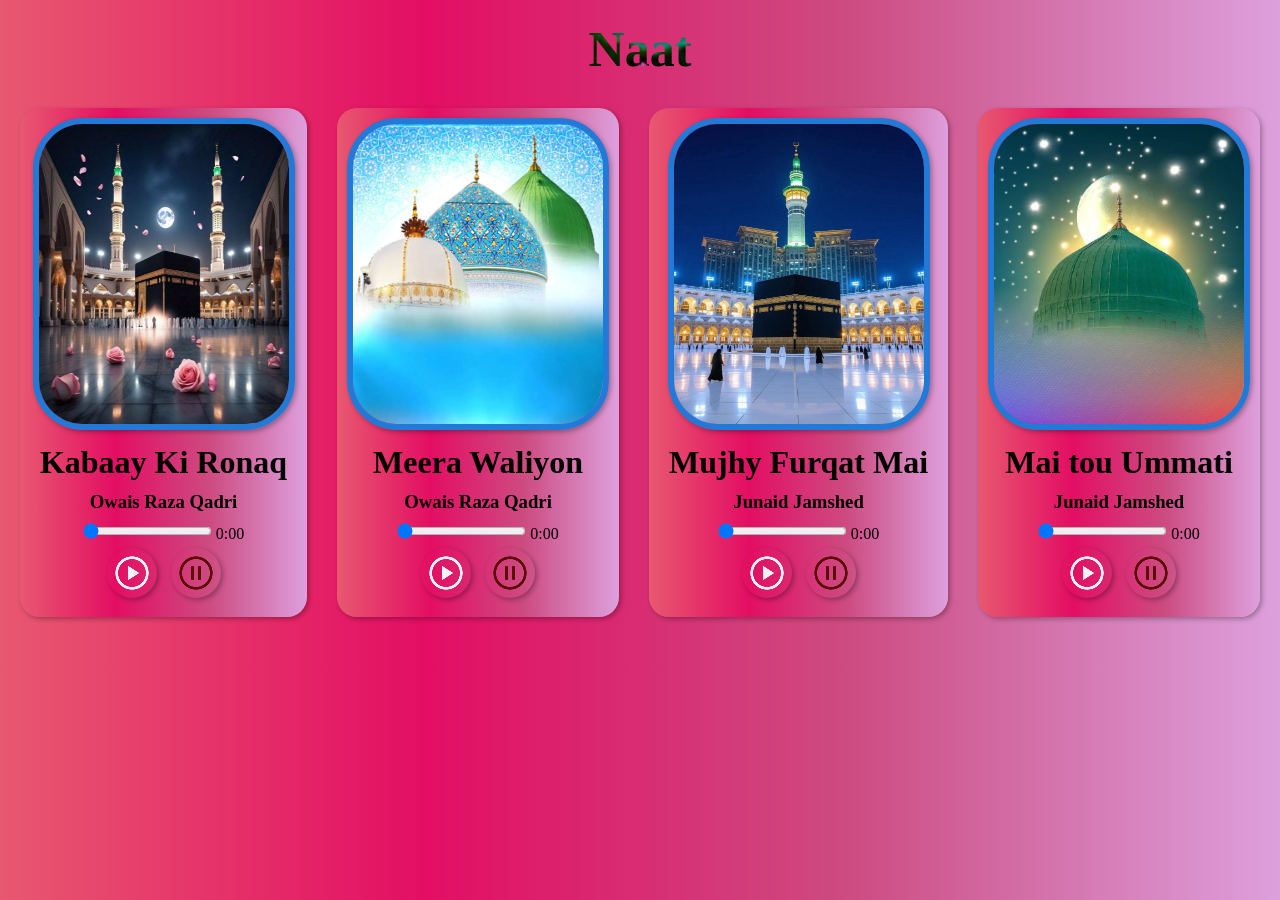
==== index.html @ cff918ea "add initial files" ====
<!DOCTYPE html>
<html lang="en">
<head>
    <meta charset="UTF-8">
    <meta name="viewport" content="width=device-width, initial-scale=1.0">
    <title>Music Player Naat</title>
    <link rel="shortcut icon" href="./images/music icon.png" type="image/x-icon">
    <link rel="stylesheet" href="style.css">
</head>
<body>

  <h1 class="heading">Naat</h1>  
    <div class="container">

      <!-- card 1 -->
          <div class="player">
            <img src="./images/background1.jpg" class="background">
            <h1  class="content">Kabaay Ki Ronaq</h1>
            <h3  class="content"> Owais Raza Qadri</h3>
           <input type="range" class="progress" id="progress1" value="0" max="100">
             <span class="time" id="time1">0:00</span>

            <div class="buttons">
               <img src="./images/play.png" id="play1" class="btn">
               <img src="./images/pause.png" id="pause1" class="btn">
            </div>
        </div>

        <!-- card 2 -->
           <div class="player">
            <img src="./images/background2.jpg" class="background">
            <h1 class="content" >Meera Waliyon</h1>
            <h3 class="content"> Owais Raza Qadri  </h3>
          <input type="range" class="progress" id="progress2" value="0" max="100">
             <span class="time" id="time2">0:00</span>

            <div class="buttons">
               <img src="./images/play.png" id="play2" class="btn">
               <img src="./images/pause.png" id="pause2" class="btn">
            </div>
        </div>


        <!-- card 3 -->
           <div class="player">
            <img src="./images/background3.jpg" class="background">
            <h1  class="content">Mujhy Furqat Mai</h1>
            <h3  class="content">Junaid Jamshed</h3>
            <input type="range" class="progress" id="progress3" value="0" max="100">
             <span class="time" id="time3">0:00</span>

            <div class="buttons">
               <img src="./images/play.png" id="play3" class="btn">
               <img src="./images/pause.png" id="pause3" class="btn">
            </div>
        </div>



         <!-- card 4 -->
        <div class="player">
            <img src="./images/background4.jpg" class="background">
            <h1 class="content">Mai tou Ummati</h1>
            <h3 class="content">Junaid Jamshed</h3>
            <input type="range" class="progress" id="progress4" value="0" max="100">
             <span class="time" id="time4">0:00</span>

            <div class="buttons">
               <img src="./images/play.png" id="play4" class="btn">
               <img src="./images/pause.png" id="pause4" class="btn">
            </div>
        </div>
    </div>
 


    <script src="app.js"></script>
</body>
</html>
---- style.css ----
*{
    padding: 0;
    margin: 0;

}
body{
     background-image: linear-gradient(to right , rgb(232, 88, 112) , rgb(227, 14, 99) ,
     rgb(205, 76, 130), plum);
}
.heading{
    font-size: 50px;
    text-align: center;
    margin-top: 20px;
    background-image: url("./images/flower.jpeg");
    background-clip: text;
    color: transparent;
}
.container{
    text-align: center;
    display: flex;
    flex-wrap: wrap;
    justify-content: center;
    align-items: center;
    gap: 30px;
    margin-top: 30px;
    margin-bottom: 40px;
}
.player{
    padding: 10px;
    border-radius: 20px;
     background-image: linear-gradient(to right , rgb(232, 88, 112) , rgb(227, 14, 99) ,
     rgb(205, 76, 130), plum);
    background-size: cover;
    cursor: pointer;
    margin-bottom: 10px;
     transition: transform 0.4s;
      box-shadow: 2px 2px 5px rgba(0,0,0,0.3);
}
.player:hover{
    transform: scale(1.03);
     box-shadow: 2px 2px 5px rgba(0,0,0,0.7);
}
.background{
    width: 250px;
    height: 300px;
    border: 6px solid rgb(34, 121, 214);
    border-radius: 50px;
     box-shadow: 2px 2px 5px rgba(0,0,0,0.3);
}
.content{
    margin: 10px;
}
#progress{
    width: 60%;
    margin: 10px;
    accent-color: rgb(214, 21, 127);
}
#time{
    color: rgb(225, 22, 107);
    font-size: 15px;
}
.btn{
    border-radius: 50px;
     box-shadow: 2px 2px 5px rgba(0,0,0,0.3);
     padding: 5px;
     margin: 5px;
     transition: transform 0.4s;
}
.btn:hover{
     transform: scale(1.03);
     box-shadow: 2px 2px 5px rgba(0,0,0,0.7);
}
.btn:active{
      box-shadow: -5px 5px 20px rgba(0, 0, 0, 0.4);
}
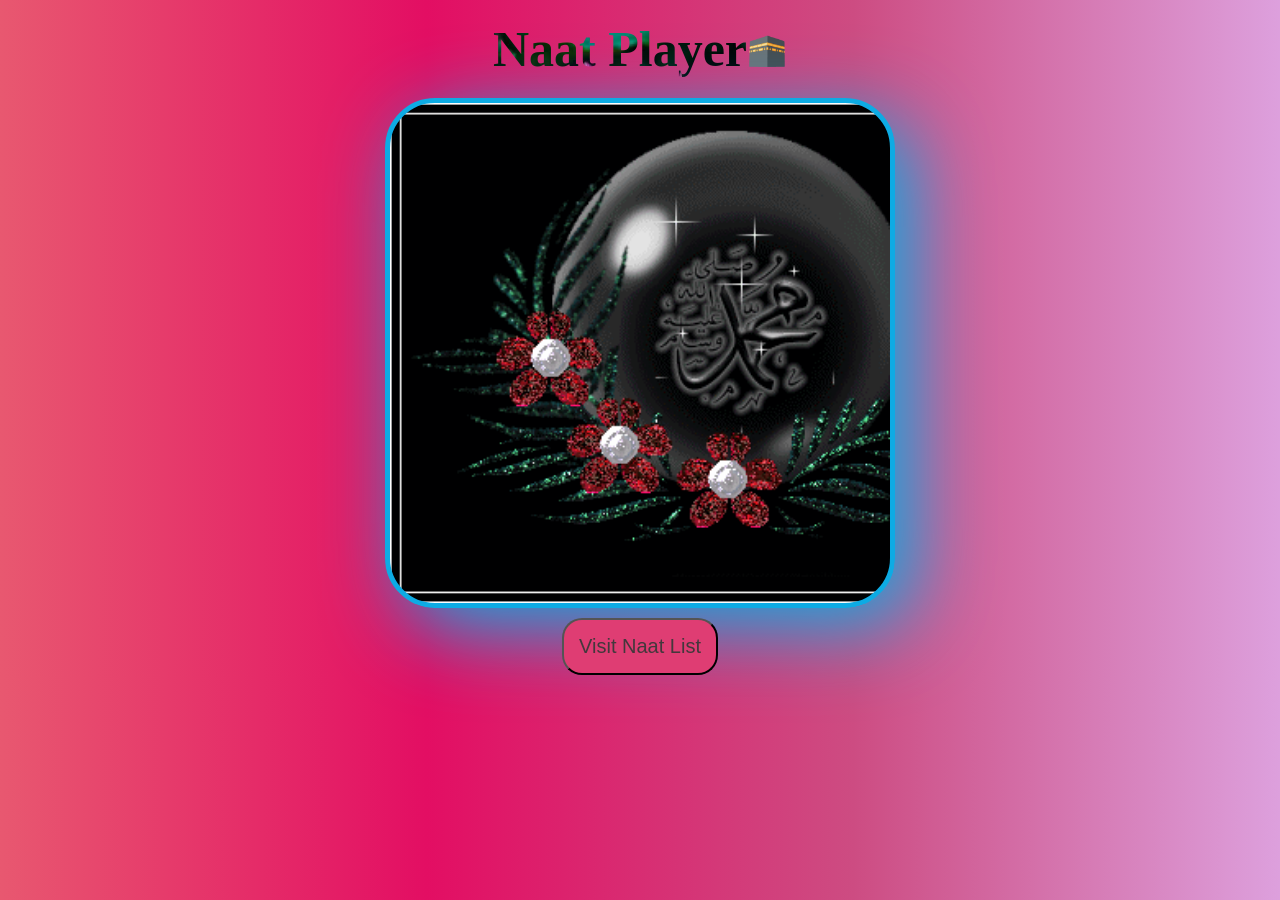
==== commit 4b8b0d58: "add initial files" ====
--- a/index.html
+++ b/index.html
@@ -3,77 +3,27 @@
 <head>
     <meta charset="UTF-8">
     <meta name="viewport" content="width=device-width, initial-scale=1.0">
-    <title>Music Player Naat</title>
-    <link rel="shortcut icon" href="./images/music icon.png" type="image/x-icon">
-    <link rel="stylesheet" href="style.css">
+    <title>Music Player Naat 🕋</title>
+     <link rel="shortcut icon" href="./images/music icon.png" type="image/x-icon">
+     <link rel="stylesheet" href="style.css">
 </head>
 <body>
+    
+     <div class="header">
+  <h1 class="heading">Naat Player</h1>
+  <h1>🕋</h1>
+   </div>
 
-  <h1 class="heading">Naat</h1>  
+   <div class="container">
+     <a class="button" href="./naat.html" target="_blank">
+             <div class="back"></div>
+        </a>
+    </div>
+        
     <div class="container">
-
-      <!-- card 1 -->
-          <div class="player">
-            <img src="./images/background1.jpg" class="background">
-            <h1  class="content">Kabaay Ki Ronaq</h1>
-            <h3  class="content"> Owais Raza Qadri</h3>
-           <input type="range" class="progress" id="progress1" value="0" max="100">
-             <span class="time" id="time1">0:00</span>
-
-            <div class="buttons">
-               <img src="./images/play.png" id="play1" class="btn">
-               <img src="./images/pause.png" id="pause1" class="btn">
-            </div>
-        </div>
-
-        <!-- card 2 -->
-           <div class="player">
-            <img src="./images/background2.jpg" class="background">
-            <h1 class="content" >Meera Waliyon</h1>
-            <h3 class="content"> Owais Raza Qadri  </h3>
-          <input type="range" class="progress" id="progress2" value="0" max="100">
-             <span class="time" id="time2">0:00</span>
-
-            <div class="buttons">
-               <img src="./images/play.png" id="play2" class="btn">
-               <img src="./images/pause.png" id="pause2" class="btn">
-            </div>
-        </div>
-
-
-        <!-- card 3 -->
-           <div class="player">
-            <img src="./images/background3.jpg" class="background">
-            <h1  class="content">Mujhy Furqat Mai</h1>
-            <h3  class="content">Junaid Jamshed</h3>
-            <input type="range" class="progress" id="progress3" value="0" max="100">
-             <span class="time" id="time3">0:00</span>
-
-            <div class="buttons">
-               <img src="./images/play.png" id="play3" class="btn">
-               <img src="./images/pause.png" id="pause3" class="btn">
-            </div>
-        </div>
-
-
-
-         <!-- card 4 -->
-        <div class="player">
-            <img src="./images/background4.jpg" class="background">
-            <h1 class="content">Mai tou Ummati</h1>
-            <h3 class="content">Junaid Jamshed</h3>
-            <input type="range" class="progress" id="progress4" value="0" max="100">
-             <span class="time" id="time4">0:00</span>
-
-            <div class="buttons">
-               <img src="./images/play.png" id="play4" class="btn">
-               <img src="./images/pause.png" id="pause4" class="btn">
-            </div>
-        </div>
-    </div>
- 
-
-
-    <script src="app.js"></script>
+       <a class="button" href="./naat.html" target="_blank">
+            <button class="visit">Visit Naat List</button>
+        </a>
+   </div>
 </body>
 </html>
--- a/style.css
+++ b/style.css
@@ -7,69 +7,59 @@
      background-image: linear-gradient(to right , rgb(232, 88, 112) , rgb(227, 14, 99) ,
      rgb(205, 76, 130), plum);
 }
+.header{
+    display: flex;
+    align-items: center;
+    justify-content: center;
+    margin-top: 20px;
+    margin-bottom: 20px;
+}
 .heading{
     font-size: 50px;
     text-align: center;
-    margin-top: 20px;
     background-image: url("./images/flower.jpeg");
     background-clip: text;
     color: transparent;
 }
 .container{
-    text-align: center;
     display: flex;
-    flex-wrap: wrap;
     justify-content: center;
     align-items: center;
-    gap: 30px;
-    margin-top: 30px;
-    margin-bottom: 40px;
 }
-.player{
-    padding: 10px;
-    border-radius: 20px;
-     background-image: linear-gradient(to right , rgb(232, 88, 112) , rgb(227, 14, 99) ,
-     rgb(205, 76, 130), plum);
+.back{
+    background-image: url(./images/backgroundgif.gif);
+    background-size: cover;
+    width: 500px;
+    height: 500px;
+    border-radius: 50px;
+    box-shadow: 20px 20px 80px rgb(13, 171, 228);
+      border: 5px solid rgb(13, 171, 228);
+}
+.back:hover{
+    background-image: url(./images/background2gif.gif);
     background-size: cover;
     cursor: pointer;
-    margin-bottom: 10px;
-     transition: transform 0.4s;
-      box-shadow: 2px 2px 5px rgba(0,0,0,0.3);
+     box-shadow: 20px 20px 80px rgb(20, 20, 20);
+     border: 5px solid rgb(228, 13, 120) ;
 }
-.player:hover{
-    transform: scale(1.03);
-     box-shadow: 2px 2px 5px rgba(0,0,0,0.7);
+.button{
+    text-decoration: none;
 }
-.background{
-    width: 250px;
-    height: 300px;
-    border: 6px solid rgb(34, 121, 214);
-    border-radius: 50px;
-     box-shadow: 2px 2px 5px rgba(0,0,0,0.3);
+.visit{
+    font-size: 20px;
+    font-family: sans-serif;
+    display: flex;
+    justify-content: center;
+    text-align: center;
+    background-color: rgb(223, 61, 115);
+    color: rgb(67, 56, 60);
+    padding: 15px;
+   border-radius: 20px;
+   margin-top: 10px;
 }
-.content{
-    margin: 10px;
-}
-#progress{
-    width: 60%;
-    margin: 10px;
-    accent-color: rgb(214, 21, 127);
-}
-#time{
-    color: rgb(225, 22, 107);
-    font-size: 15px;
-}
-.btn{
-    border-radius: 50px;
-     box-shadow: 2px 2px 5px rgba(0,0,0,0.3);
-     padding: 5px;
-     margin: 5px;
-     transition: transform 0.4s;
-}
-.btn:hover{
-     transform: scale(1.03);
-     box-shadow: 2px 2px 5px rgba(0,0,0,0.7);
-}
-.btn:active{
-      box-shadow: -5px 5px 20px rgba(0, 0, 0, 0.4);
+.visit:hover{
+  background-color: rgb(63, 62, 62);
+  color: aliceblue;
+  cursor: pointer;
+  text-decoration: none;
 }
